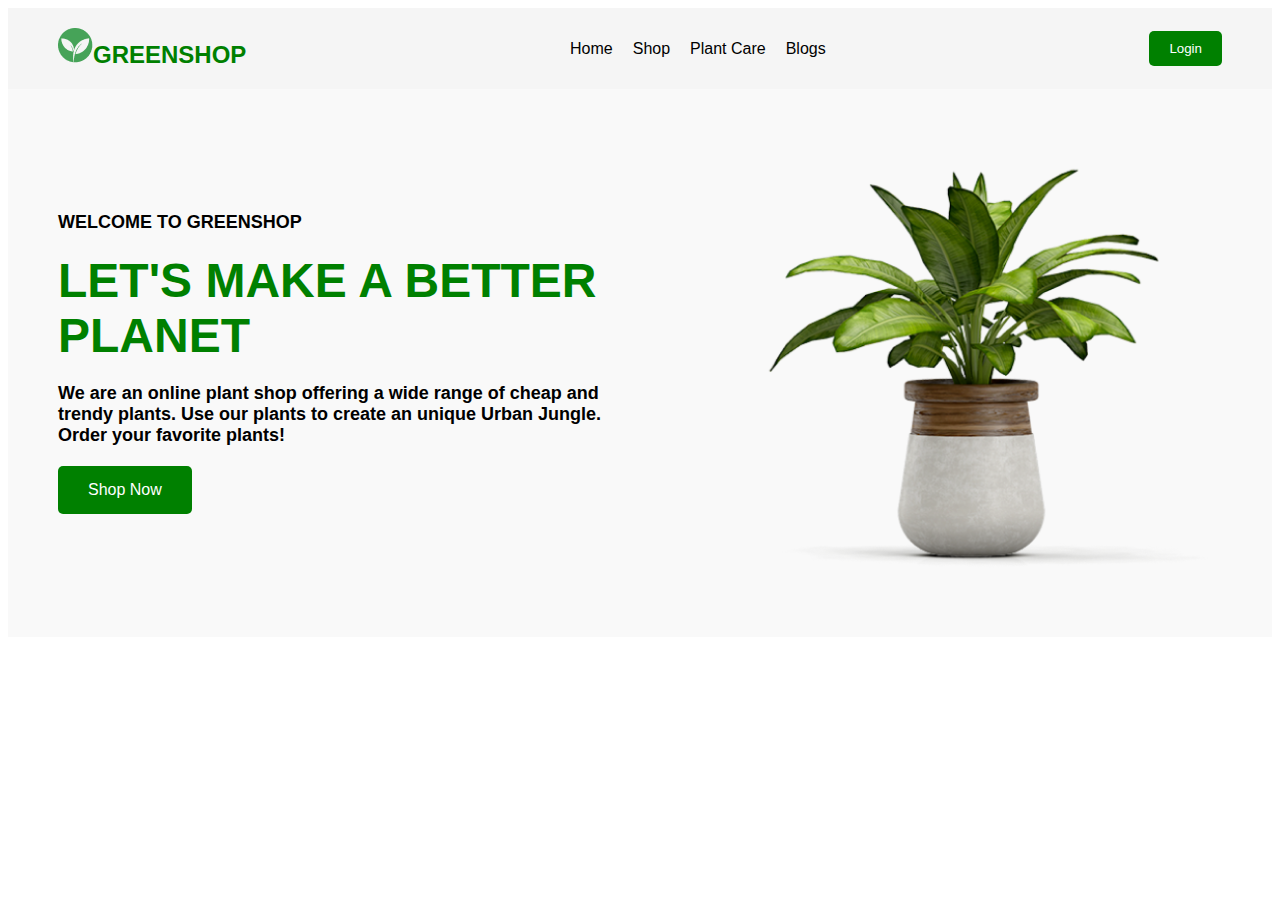
==== dz/10/index.html @ 640ec8eb "10" ====
<!DOCTYPE html>
<html lang="en">
<head>
    <meta charset="UTF-8">
    <meta name="viewport" content="width=device-width, initial-scale=1.0">
    <link rel="stylesheet" href="./css/style.css">
    <title>Document</title>
</head>
<body>
<body>
  <header class="header">
    <div class="logo"><img src="./images/logo.png" alt="logo">GREENSHOP</div>
    <nav class="navbar">
      <ul class="nav-list">
        <li>Home</li>
        <li>Shop</li>
        <li class="dropdown">
          Plant Care
          <ul class="dropdown-menu">
            <li>Drainage</li>
            <li>Fungicides</li>
            <li>Fertilizer</li>
            <li>Priming</li>
          </ul>
        </li>
        <li>Blogs</li>
      </ul>
    </nav>
    <button class="login-btn">Login</button>
  </header>

  <main class="main">
    <div class="content">
        <p>WELCOME TO GREENSHOP</p>
      <h2>LET'S MAKE A BETTER PLANET</h2>
      <p class="font">We are an online plant shop offering a wide range of cheap and trendy plants. Use our plants to create an unique Urban Jungle. Order your favorite plants!</p>
      <button class="shop-now-btn">Shop Now</button>
    </div>
    <div class="image-container">
      <img src="./images/plant.png" alt="Plant" />
    </div>
  </main>
</body>
</html>
---- dz/10/css/style.css ----
body {
    font-family: 'Cera pro', sans-serif;
}
 li {
    list-style-type: none;
}
  
  .header {
    display: flex;
    justify-content: space-between;
    align-items: center;
    padding: 20px 50px;
    background-color: #f5f5f5;
  }
  
  .logo {
    font-size: 24px;
    font-weight: bold;
    color: green;
  }
  
  .navbar {
    display: flex;
    align-items: center;
  }
  
  .nav-list {
    display: flex;
    list-style: none;
    gap: 20px;
    padding: 0;
    margin: 0;
  }
  
  .nav-list li {
    position: relative;
    cursor: pointer;
  }
  
  .dropdown-menu {
    position: absolute;
    top: 100%;
    left: 0;
    background-color: white;
    list-style: none;
    padding: 10px;
    margin: 0;
    display: none;
    flex-direction: column;
    box-shadow: 0 4px 8px rgba(0, 0, 0, 0.1);
  }
  
  .dropdown:hover .dropdown-menu {
    display: flex;
  }
  
  .login-btn {
    background-color: green;
    color: white;
    border: none;
    padding: 10px 20px;
    border-radius: 5px;
    cursor: pointer;
  }
  
  /* Main Section */
  .main {
    display: flex;
    justify-content: space-between;
    align-items: center;
    padding: 50px;
    background-color: #f9f9f9;
  }
  
  .content {
    max-width: 50%;
  }

  .content p {
    font-weight: 900;
  }

  .font p {
    font-weight: 400;
  }
  
  h2 {
    font-size: 48px;
    margin: 0 0 20px 0;
    color: green;
  }
  
  p {
    font-size: 18px;
    margin: 0 0 20px 0;
  }
  
  .shop-now-btn {
    background-color: green;
    color: white;
    border: none;
    padding: 15px 30px;
    border-radius: 5px;
    font-size: 16px;
    cursor: pointer;
  }
  
  .image-container img {
    max-width: 500px;
    border-radius: 10px;
  }
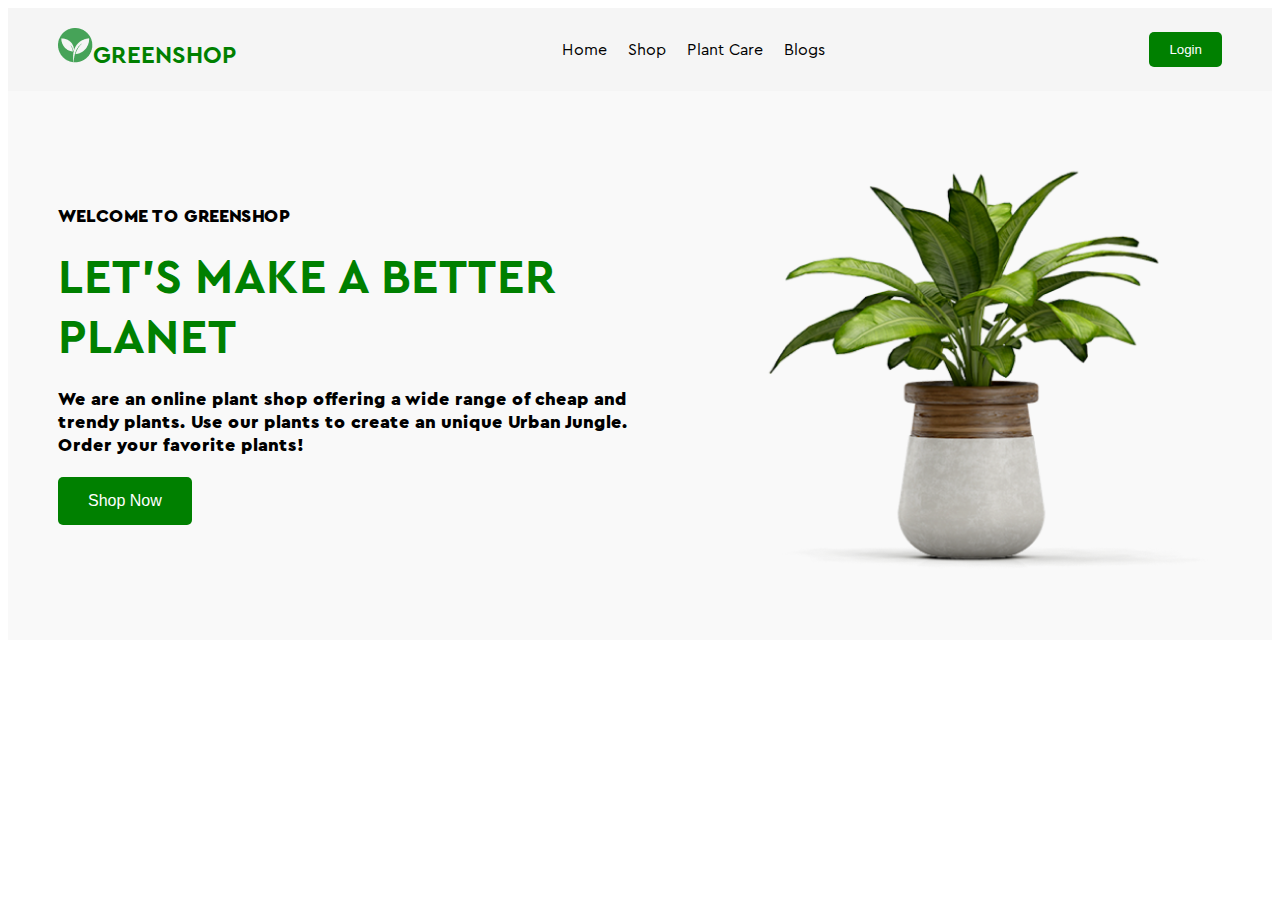
==== commit 3223e481: "dz12" ====
--- a/dz/10/index.html
+++ b/dz/10/index.html
@@ -3,6 +3,7 @@
 <head>
     <meta charset="UTF-8">
     <meta name="viewport" content="width=device-width, initial-scale=1.0">
+    <link rel="stylesheet" href="../../fonts/cera_pro/cera_pro.css">
     <link rel="stylesheet" href="./css/style.css">
     <title>Document</title>
 </head>
--- a/fonts/cera_pro/cera_pro.css
+++ b/fonts/cera_pro/cera_pro.css
@@ -0,0 +1,132 @@
+@font-face {
+    font-family: 'Cera Pro';
+    src: url('CeraPro-Italic.eot');
+    src: local('Cera Pro Italic'), local('CeraPro-Italic'),
+        url('CeraPro-Italic.eot?#iefix') format('embedded-opentype'),
+        url('CeraPro-Italic.woff') format('woff'),
+        url('CeraPro-Italic.ttf') format('truetype');
+    font-weight: normal;
+    font-style: italic;
+}
+
+@font-face {
+    font-family: 'Cera Pro';
+    src: url('CeraPro-Regular.eot');
+    src: local('Cera Pro Regular'), local('CeraPro-Regular'),
+        url('CeraPro-Regular.eot?#iefix') format('embedded-opentype'),
+        url('CeraPro-Regular.woff') format('woff'),
+        url('CeraPro-Regular.ttf') format('truetype');
+    font-weight: normal;
+    font-style: normal;
+}
+
+@font-face {
+    font-family: 'Cera Pro';
+    src: url('CeraPro-BlackItalic.eot');
+    src: local('Cera Pro Black Italic'), local('CeraPro-BlackItalic'),
+        url('CeraPro-BlackItalic.eot?#iefix') format('embedded-opentype'),
+        url('CeraPro-BlackItalic.woff') format('woff'),
+        url('CeraPro-BlackItalic.ttf') format('truetype');
+    font-weight: 900;
+    font-style: italic;
+}
+
+@font-face {
+    font-family: 'Cera Pro';
+    src: url('CeraPro-Light.eot');
+    src: local('Cera Pro Light'), local('CeraPro-Light'),
+        url('CeraPro-Light.eot?#iefix') format('embedded-opentype'),
+        url('CeraPro-Light.woff') format('woff'),
+        url('CeraPro-Light.ttf') format('truetype');
+    font-weight: 300;
+    font-style: normal;
+}
+
+@font-face {
+    font-family: 'Cera Pro';
+    src: url('CeraPro-BoldItalic.eot');
+    src: local('Cera Pro Bold Italic'), local('CeraPro-BoldItalic'),
+        url('CeraPro-BoldItalic.eot?#iefix') format('embedded-opentype'),
+        url('CeraPro-BoldItalic.woff') format('woff'),
+        url('CeraPro-BoldItalic.ttf') format('truetype');
+    font-weight: bold;
+    font-style: italic;
+}
+
+@font-face {
+    font-family: 'Cera Pro';
+    src: url('CeraPro-Black.eot');
+    src: local('Cera Pro Black'), local('CeraPro-Black'),
+        url('CeraPro-Black.eot?#iefix') format('embedded-opentype'),
+        url('CeraPro-Black.woff') format('woff'),
+        url('CeraPro-Black.ttf') format('truetype');
+    font-weight: 900;
+    font-style: normal;
+}
+
+@font-face {
+    font-family: 'Cera Pro';
+    src: url('CeraPro-Medium.eot');
+    src: local('Cera Pro Medium'), local('CeraPro-Medium'),
+        url('CeraPro-Medium.eot?#iefix') format('embedded-opentype'),
+        url('CeraPro-Medium.woff') format('woff'),
+        url('CeraPro-Medium.ttf') format('truetype');
+    font-weight: 500;
+    font-style: normal;
+}
+
+@font-face {
+    font-family: 'Cera Pro';
+    src: url('CeraPro-Bold.eot');
+    src: local('Cera Pro Bold'), local('CeraPro-Bold'),
+        url('CeraPro-Bold.eot?#iefix') format('embedded-opentype'),
+        url('CeraPro-Bold.woff') format('woff'),
+        url('CeraPro-Bold.ttf') format('truetype');
+    font-weight: bold;
+    font-style: normal;
+}
+
+@font-face {
+    font-family: 'Cera Pro';
+    src: url('CeraPro-Thin.eot');
+    src: local('Cera Pro Thin'), local('CeraPro-Thin'),
+        url('CeraPro-Thin.eot?#iefix') format('embedded-opentype'),
+        url('CeraPro-Thin.woff') format('woff'),
+        url('CeraPro-Thin.ttf') format('truetype');
+    font-weight: 100;
+    font-style: normal;
+}
+
+@font-face {
+    font-family: 'Cera Pro';
+    src: url('CeraPro-MediumItalic.eot');
+    src: local('Cera Pro Medium Italic'), local('CeraPro-MediumItalic'),
+        url('CeraPro-MediumItalic.eot?#iefix') format('embedded-opentype'),
+        url('CeraPro-MediumItalic.woff') format('woff'),
+        url('CeraPro-MediumItalic.ttf') format('truetype');
+    font-weight: 500;
+    font-style: italic;
+}
+
+@font-face {
+    font-family: 'Cera Pro';
+    src: url('CeraPro-LightItalic.eot');
+    src: local('Cera Pro Light Italic'), local('CeraPro-LightItalic'),
+        url('CeraPro-LightItalic.eot?#iefix') format('embedded-opentype'),
+        url('CeraPro-LightItalic.woff') format('woff'),
+        url('CeraPro-LightItalic.ttf') format('truetype');
+    font-weight: 300;
+    font-style: italic;
+}
+
+@font-face {
+    font-family: 'Cera Pro';
+    src: url('CeraPro-ThinItalic.eot');
+    src: local('Cera Pro Thin Italic'), local('CeraPro-ThinItalic'),
+        url('CeraPro-ThinItalic.eot?#iefix') format('embedded-opentype'),
+        url('CeraPro-ThinItalic.woff') format('woff'),
+        url('CeraPro-ThinItalic.ttf') format('truetype');
+    font-weight: 100;
+    font-style: italic;
+}
+
